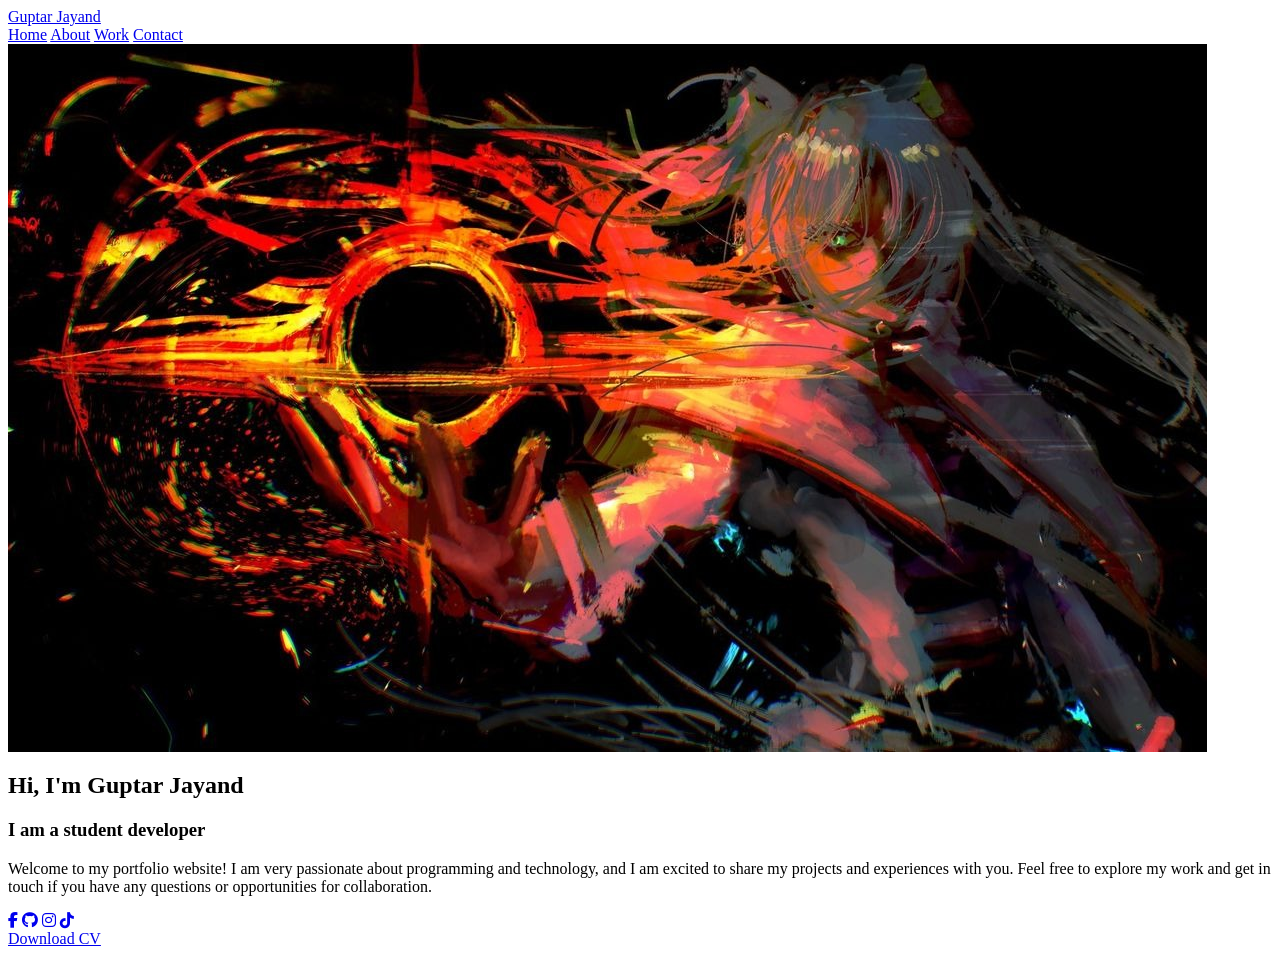
==== index.html @ 0ea5eddd "start" ====
<html lang="en"><head>
    <meta charset="UTF-8">
    <meta name="viewport" content="width=device-width, initial-scale=1.0">
    <title>Portfolio Website</title>

    <!-- Icons -->
    <link rel="stylesheet" href="https://cdnjs.cloudflare.com/ajax/libs/font-awesome/6.5.0/css/all.min.css">
    <link href="https://fonts.googleapis.com/css2?family=Syne:wght@700;800&family=DM+Sans:wght@300;400;500&display=swap" rel="stylesheet">
    <!-- CSS -->
    <link rel="stylesheet" href="css/main.css">
</head>

<body>
<header>
    <a href="index.html" class="logo">
    <ruby></ruby><rt>Guptar Jayand</rt></ruby>
    </a>

    <nav>
        <a href="index.html" class="active">Home</a>
        <a href="about.html">About</a>
        <a href="work.html">Work</a>
        <a href="contact.html">Contact</a>
    </nav>
</header>

<section class="home" id="home">

    <div class="home-img">
        <img src="img/logo.jpeg" alt="profile">
    </div>

    <div class="home-content">
        <h1>Hi, I'm <span>Guptar Jayand</span></h1>

        <h3>I am a student developer</h3>

        <p>
            Welcome to my portfolio website!
            I am very passionate about programming and technology, and I am excited to share my projects and experiences with you. Feel free to explore my work and get in touch if you have any questions or opportunities for collaboration.
        </p>

        <div class="social-icons">
            <a href="#"><i class="fa-brands fa-facebook-f"></i></a>
            <a href="#"><i class="fa-brands fa-github"></i></a>
            <a href="#"><i class="fa-brands fa-instagram"></i></a>
            <a href="#"><i class="fa-brands fa-tiktok"></i></a>
        </div>

        <a href="cv.pdf" class="btn" target="_blank">
            Download CV
        </a>

    </div>

</section>


</body></html>
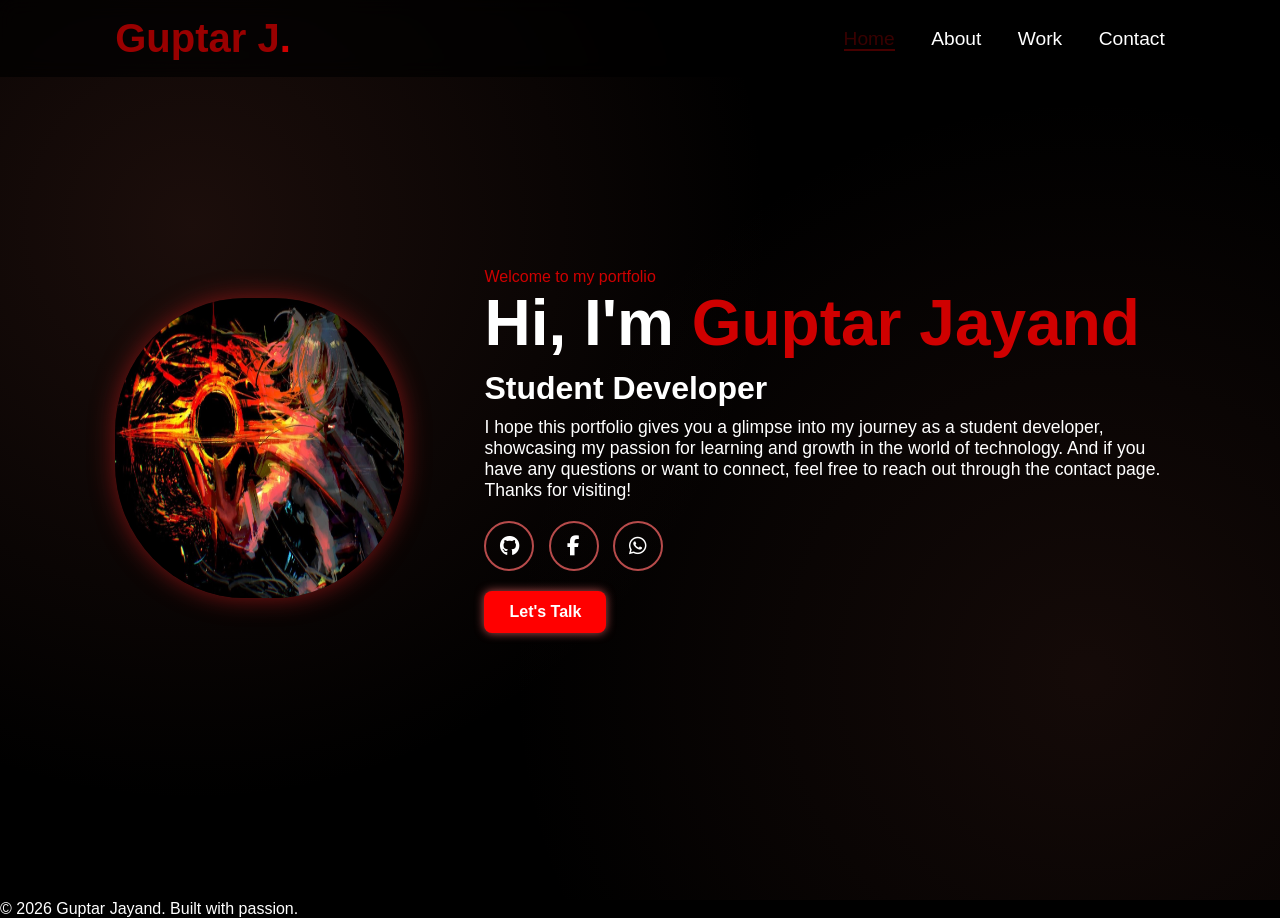
==== commit 5aea2b72: "Add files via upload" ====
--- a/index.html
+++ b/index.html
@@ -1,22 +1,19 @@
-<html lang="en"><head>
+<!DOCTYPE html>
+<html lang="en">
+<head>
     <meta charset="UTF-8">
     <meta name="viewport" content="width=device-width, initial-scale=1.0">
-    <title>Portfolio Website</title>
+    <title>Guptar Jayand | Portfolio</title>
 
-    <!-- Icons -->
     <link rel="stylesheet" href="https://cdnjs.cloudflare.com/ajax/libs/font-awesome/6.5.0/css/all.min.css">
     <link href="https://fonts.googleapis.com/css2?family=Syne:wght@700;800&family=DM+Sans:wght@300;400;500&display=swap" rel="stylesheet">
-    <!-- CSS -->
     <link rel="stylesheet" href="css/main.css">
 </head>
+<body>
 
-<body>
-<header>
-    <a href="index.html" class="logo">
-    <ruby></ruby><rt>Guptar Jayand</rt></ruby>
-    </a>
-
-    <nav>
+<header class="main-header">
+    <a href="index.html" class="logo">Guptar J<span>.</span></a>
+    <nav class="nav-links">
         <a href="index.html" class="active">Home</a>
         <a href="about.html">About</a>
         <a href="work.html">Work</a>
@@ -24,36 +21,43 @@
     </nav>
 </header>
 
-<section class="home" id="home">
-
-    <div class="home-img">
-        <img src="img/logo.jpeg" alt="profile">
-    </div>
-
-    <div class="home-content">
-        <h1>Hi, I'm <span>Guptar Jayand</span></h1>
-
-        <h3>I am a student developer</h3>
-
-        <p>
-            Welcome to my portfolio website!
-            I am very passionate about programming and technology, and I am excited to share my projects and experiences with you. Feel free to explore my work and get in touch if you have any questions or opportunities for collaboration.
-        </p>
-
-        <div class="social-icons">
-            <a href="#"><i class="fa-brands fa-facebook-f"></i></a>
-            <a href="#"><i class="fa-brands fa-github"></i></a>
-            <a href="#"><i class="fa-brands fa-instagram"></i></a>
-            <a href="#"><i class="fa-brands fa-tiktok"></i></a>
+<main class="wrapper">
+    <section class="home" id="home">
+        
+        <div class="home-img">
+            <div class="img-box">
+                <img src="img/logo.jpeg" alt="Guptar Jayand Profile">
+            </div>
         </div>
 
-        <a href="cv.pdf" class="btn" target="_blank">
-            Download CV
-        </a>
+        <div class="home-content">
+            <span class="greeting">Welcome to my portfolio</span>
+            <h1>Hi, I'm <span class="highlight">Guptar Jayand</span></h1>
+            <h3>Student Developer</h3>
 
-    </div>
+            <p>
+                I hope this portfolio gives you a glimpse into my journey as a student developer, showcasing my passion for learning and growth in the world of technology.
+                And if you have any questions or want to connect, feel free to reach out through the contact page. Thanks for visiting!
 
-</section>
+            </p>
 
+            <div class="social-icons">
+                <a href="https://github.com/jayandguptar123-arch" aria-label="GitHub" target="_blank"><i class="fa-brands fa-github"></i></a>
+                <a href="https://www.facebook.com/guptar arwin" aria-label="Facebook" target="_blank"><i class="fa-brands fa-facebook-f"></i></a>
+                <a href="https://wa.me/+5978215084" aria-label="WhatsApp" target="_blank"><i class="fa-brands fa-whatsapp"></i></a>
+            </div>
 
-</body></html>+            <div class="cta-group">
+                <a href="contact.html" class="btn btn-secondary">Let's Talk</a>
+            </div>
+        </div>
+
+    </section>
+</main>
+
+    <footer class="main-footer">
+        <p>&copy; 2026 Guptar Jayand. Built with passion.</p>
+    </footer> 
+
+</body>
+</html>
--- a/css/main.css
+++ b/css/main.css
@@ -0,0 +1,230 @@
+@import url('https://fonts.googleapis.com/css2?family=Roboto:wght@400;700&display=swap');
+
+*{
+    margin: 0;
+    padding: 0;
+    box-sizing: border-box;
+    text-decoration: none;
+    outline: none;
+    font-family: 'Roboto', sans-serif;
+}
+
+html{
+    scroll-behavior: smooth;
+}
+
+body{
+    width: 100%;
+    min-height: 100vh;
+        background-color: #000000;
+    color: white;
+    background-image: 
+        radial-gradient(circle at 15% 25%, rgba(139, 69, 55, 0.2) 0%, transparent 45%),
+        radial-gradient(circle at 85% 75%, rgba(139, 69, 55, 0.15) 0%, transparent 45%);
+    background-attachment: fixed;
+    overflow-x: hidden;
+    
+}
+
+/* HEADER */
+header{
+    position: fixed;
+    top: 0;
+    left: 0;
+    width: 100%;
+    padding: 1rem 9%;
+    display: flex;
+    justify-content: space-between;
+    align-items: center;
+    background: rgba(0,0,0,0.7);
+    backdrop-filter: blur(10px);
+    z-index: 100;
+}
+
+/* LOGO */
+.logo{
+    font-size: 2.5rem;
+    font-weight: 800;
+    color: #990000;
+    transition: 0.3s;
+}
+
+.logo:hover{
+    transform: scale(1.1);
+}
+
+/* NAV */
+nav a{
+    font-size: 1.2rem;
+    color: white;
+    margin-left: 2rem;
+    transition: 0.3s;
+}
+
+nav a:hover,
+nav a.active{
+    color: #380000;
+    border-bottom: 2px solid #460000;
+}
+
+/* SECTION */
+section{
+    padding: 170px 9%;
+}
+
+/* HOME */
+.home{
+    display: flex;
+    justify-content: center;
+    align-items: center;
+    gap: 5rem;
+    min-height: 100vh;
+}
+
+/* IMAGE */
+.home-img img{
+    width: 900px;
+    height: 300px;
+    border-radius: 45%;
+    box-shadow: 0 0 25px #811414;
+    transition: 0.3s;
+}
+
+.home-img img:hover{
+    transform: scale(1.05);
+}
+
+/* CONTENT */
+.home-content h1{
+    font-size: 4rem;
+}
+
+.home-content h3{
+    font-size: 2rem;
+    margin: 10px 0;
+}
+
+.home-content p{
+    margin-bottom: 20px;
+    font-size: 1.1rem;
+}
+
+span{
+    color: #cf0000;
+}
+
+/* BUTTON */
+.btn{
+    background: #ff0000;
+    color: white;
+    padding: 12px 25px;
+    border-radius: 8px;
+    display: inline-block;
+    font-weight: bold;
+    transition: 0.3s;
+    box-shadow: 0 0 10px #b95050;
+}
+
+.btn:hover {
+    transform: scale(1.1);
+    box-shadow: 0 0 25px #c41818,
+                0 0 50px #b41818,
+                0 0 100px #b41818;
+}
+
+/* SOCIAL ICONS */
+.social-icons{
+    margin: 20px 0;
+}
+
+.social-icons a{
+    display: inline-flex;
+    justify-content: center;
+    align-items: center;
+    width: 50px;
+    height: 50px;
+    border: 2px solid #b74b4b;
+    border-radius: 50%;
+    margin-right: 10px;
+    font-size: 20px;
+    transition: 0.3s;
+    color: white;
+}
+
+.social-icons a:hover{
+    background: #b74b4b;
+    color: rgb(207, 207, 207);
+    transform: scale(1.2);
+}
+
+img{
+    max-width: 100%;
+    height: auto;
+}
+
+/* MOBILE */
+@media (max-width: 768px){
+
+    nav{
+        position: absolute;
+        top: 70px;
+        right: 0;
+        background: #2b2b2b;
+        width: 100%;
+        text-align: center;
+        padding: 20px 0;
+    }
+
+    nav a{
+        display: block;
+        margin: 15px 0;
+        font-size: 1.3rem;
+    }
+
+    .home{
+        flex-direction: column;
+        text-align: center;
+        gap: 2rem;
+        padding-top: 120px;
+    }
+
+    .home-img img{
+        width: 200px;
+    }
+
+    .home-content h1{
+        font-size: 2.5rem;
+    }
+
+    .home-content h3{
+        font-size: 1.5rem;
+    }
+
+    .home-content p{
+        font-size: 1rem;
+    }
+
+    .social-icons a{
+        width: 45px;
+        height: 45px;
+        font-size: 18px;
+    }
+
+    .btn{
+        width: 100%;
+        text-align: center;
+    }
+}
+
+body {
+    width: 100%;
+    min-height: 100vh;
+    background-color: #000000; /* Donkere basis */
+    color: white;
+    /* De subtiele gloed effecten: */
+    background-image: 
+        radial-gradient(circle at 15% 25%, rgba(139, 69, 55, 0.2) 0%, transparent 45%),
+        radial-gradient(circle at 85% 75%, rgba(139, 69, 55, 0.15) 0%, transparent 45%);
+    background-attachment: fixed; /* De gloed blijft staan als je scrolt */
+    overflow-x: hidden; /* Voorkomt dat je per ongeluk naar opzij scrolt */
+}
